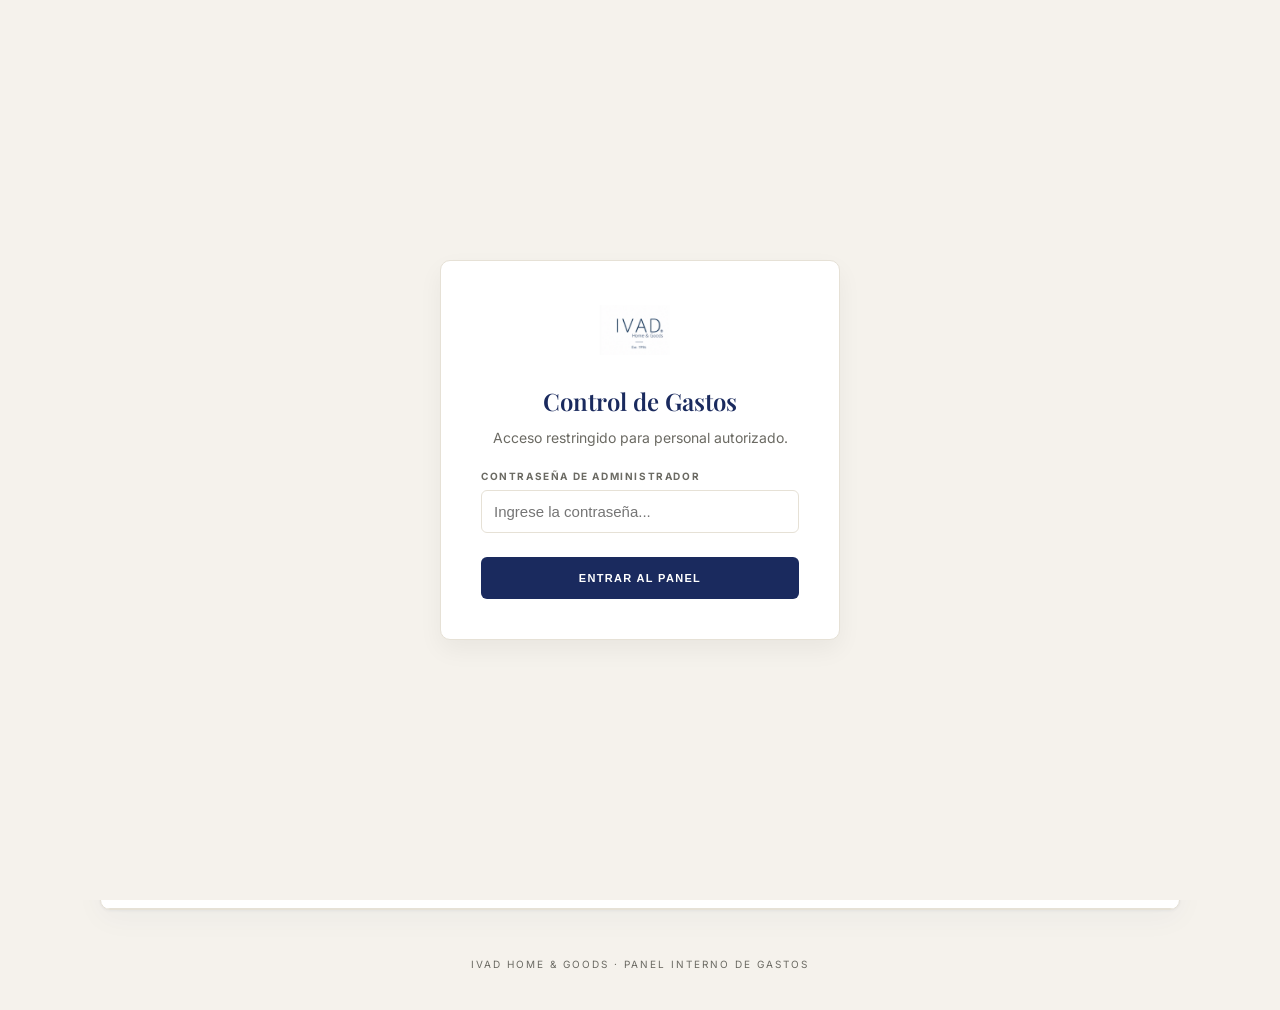
==== control_gastos/index.html @ ebfe9693 "Fix relative paths to be root-relative to support trailing slash and clean urls" ====
<!DOCTYPE html>
<html lang="es">
<head>
<meta charset="UTF-8" />
<meta name="viewport" content="width=device-width, initial-scale=1.0" />
<title>IVAD · Control de Gastos</title>
<meta name="description" content="Panel interno para registrar y controlar los gastos de IVAD Home & Goods." />
<link rel="preconnect" href="https://fonts.googleapis.com" />
<link rel="preconnect" href="https://fonts.gstatic.com" crossorigin />
<link href="https://fonts.googleapis.com/css2?family=Playfair+Display:wght@500;600;700&family=Inter:wght@400;500;600;700&display=swap" rel="stylesheet" />
<link rel="stylesheet" href="/control_gastos/styles.css" />
<script src="/control_gastos/chart.js"></script>
</head>
<body>
  <!-- Login Overlay for Restricted Access -->
  <div id="loginOverlay" style="position: fixed; top: 0; left: 0; width: 100vw; height: 100vh; background: var(--paper); display: flex; align-items: center; justify-content: center; z-index: 9999;">
    <div class="card" style="width: 100%; max-width: 400px; text-align: center; border: 1px solid var(--rule); padding: 40px; border-radius: 10px; box-shadow: 0 10px 25px rgba(0,0,0,0.05);">
      <img src="/ivad-logo.png" alt="IVAD" style="height: 64px; width: auto; margin-bottom: 20px;" />
      <h2 class="display sm" style="margin-bottom: 10px; color: var(--ink);">Control de Gastos</h2>
      <p style="color: var(--muted); font-size: 14px; margin-bottom: 24px;">Acceso restringido para personal autorizado.</p>
      
      <div id="loginError" style="display: none; background: var(--danger); color: white; padding: 10px; border-radius: 6px; font-size: 13px; margin-bottom: 16px; text-align: center; font-weight: 600;">
        Contraseña incorrecta
      </div>
      
      <form id="loginForm">
        <div style="text-align: left; margin-bottom: 24px;">
          <label style="display: block; font-size: 10px; font-weight: 700; letter-spacing: 0.16em; text-transform: uppercase; color: var(--muted); margin-bottom: 8px;" for="adminPass">Contraseña de Administrador</label>
          <input type="password" id="adminPass" style="width: 100%; padding: 12px; border: 1px solid var(--rule); border-radius: 6px; font-size: 15px; outline: none; color: var(--ink); background: var(--card);" placeholder="Ingrese la contraseña..." required />
        </div>
        <button type="submit" class="btn btn-primary" style="width: 100%; justify-content: center; padding: 14px;">Entrar al Panel</button>
      </form>
    </div>
  </div>

<main class="page">
  <div class="container">
    <!-- Header -->
    <header class="card header">
      <div class="header-left">
        <img src="/ivad-logo.png" alt="IVAD" style="height: 64px; width: auto;" />
        <div>
          <div class="tag">CONTROL INTERNO</div>
          <h1 class="display">Gastos de la Empresa</h1>
          <p class="subtitle">IVAD Home &amp; Goods · Registro y seguimiento</p>
        </div>
      </div>
      <div style="display: flex; gap: 12px; align-items: center; flex-wrap: wrap;">
        <button class="btn btn-outline" id="logoutBtn">
          Cerrar Sesión
        </button>
        <button class="btn btn-primary" id="openModal">
          <svg width="16" height="16" viewBox="0 0 24 24" fill="none" stroke="currentColor" stroke-width="2.5" stroke-linecap="round"><path d="M12 5v14M5 12h14"/></svg>
          Registrar gasto
        </button>
      </div>
    </header>

    <!-- Filters -->
    <div class="card filters">
      <div class="field">
        <label>Mes</label>
        <select id="filterMes"><option value="">Todos</option></select>
      </div>
      <div class="field">
        <label>Categoría</label>
        <select id="filterCat"><option value="">Todas</option></select>
      </div>
      <button class="btn-link" id="clearFilters" style="display:none">Limpiar filtros</button>
    </div>

    <!-- KPIs -->
    <div class="kpis">
      <div class="card kpi kpi-accent">
        <p class="tag">Gasto total</p>
        <p class="kpi-value" id="kpiTotal">$0.00</p>
        <p class="kpi-sub" id="kpiTotalSub">Histórico</p>
      </div>
      <div class="card kpi">
        <p class="tag">Movimientos</p>
        <p class="kpi-value" id="kpiCount">0</p>
        <p class="kpi-sub">Registros</p>
      </div>
      <div class="card kpi">
        <p class="tag">Gasto promedio</p>
        <p class="kpi-value" id="kpiAvg">$0.00</p>
        <p class="kpi-sub">Por movimiento</p>
      </div>
    </div>

    <!-- Charts -->
    <div class="charts" id="chartsWrap">
      <div class="card">
        <div class="tag mb">Gasto por categoría</div>
        <div class="chart-box"><canvas id="pieChart"></canvas></div>
      </div>
      <div class="card">
        <div class="tag mb">Gasto por mes · últimos 6</div>
        <div class="chart-box"><canvas id="barChart"></canvas></div>
      </div>
    </div>

    <!-- Table -->
    <div class="card table-card">
      <div class="table-head"><div class="tag">Movimientos</div></div>
      <div id="tableWrap"></div>
    </div>

    <p class="footer">IVAD Home &amp; Goods · Panel interno de gastos</p>
  </div>
</main>

<!-- Modal -->
<div class="modal-overlay" id="modal" hidden>
  <div class="modal">
    <div class="modal-head">
      <div>
        <div class="tag">NUEVO REGISTRO</div>
        <h2 class="display sm">Registrar gasto</h2>
      </div>
      <button class="icon-btn" id="closeModal" aria-label="Cerrar">✕</button>
    </div>
    <form id="expenseForm" class="modal-body">
      <div class="grid2">
        <label class="fld"><span>Fecha</span><input type="date" name="fecha" required /></label>
        <label class="fld"><span>Monto (RD$)</span><input type="number" step="0.01" min="0" name="monto" placeholder="0.00" required /></label>
      </div>
      <label class="fld"><span>Categoría</span>
        <select name="categoria" id="catSelect"></select>
      </label>
      <label class="fld"><span>Descripción</span>
        <input type="text" name="descripcion" maxlength="200" placeholder="Ej: Renovación dominio ivad.com.mx" required />
      </label>
      <div class="grid2">
        <label class="fld"><span>Proveedor</span><input type="text" name="proveedor" maxlength="120" placeholder="Opcional" /></label>
        <label class="fld"><span>Método de pago</span><select name="metodo_pago" id="metSelect"></select></label>
      </div>
      <label class="fld"><span>Notas</span><textarea name="notas" rows="2" maxlength="500" placeholder="Opcional"></textarea></label>
      <div class="modal-actions">
        <button type="button" class="btn btn-outline" id="cancelBtn">Cancelar</button>
        <button type="submit" class="btn btn-primary">Guardar gasto</button>
      </div>
    </form>
  </div>
</div>

<script src="/control_gastos/supabase.js"></script>
<script src="/control_gastos/script.js"></script>
</body>
</html>
---- control_gastos/styles.css ----
:root {
  --ink: #1a2a5e;
  --gold: #c9a961;
  --paper: #f5f2ec;
  --card: #ffffff;
  --rule: #e6e1d6;
  --muted: #6b6a63;
  --danger: #b04545;
  --radius: 10px;
  --shadow: 0 1px 3px rgba(26, 42, 94, 0.05), 0 8px 30px rgba(26, 42, 94, 0.04);
}

* { box-sizing: border-box; }
html, body { margin: 0; padding: 0; }
body {
  background: var(--paper);
  color: var(--ink);
  font-family: 'Inter', system-ui, -apple-system, sans-serif;
  font-size: 14px;
  -webkit-font-smoothing: antialiased;
}

.display {
  font-family: 'Playfair Display', serif;
  font-weight: 600;
  color: var(--ink);
  line-height: 1.15;
  font-size: 2rem;
  margin: 0;
}
.display.sm { font-size: 1.5rem; }

.page { min-height: 100vh; padding: 40px 20px; }
.container { max-width: 1080px; margin: 0 auto; display: flex; flex-direction: column; gap: 24px; }

.card {
  background: var(--card);
  border: 1px solid var(--rule);
  border-radius: var(--radius);
  padding: 24px;
  box-shadow: var(--shadow);
}
.tag { font-size: 10px; letter-spacing: 0.18em; text-transform: uppercase; color: var(--muted); font-weight: 700; margin: 0; }
.mb { margin-bottom: 16px; }
.subtitle { margin: 4px 0 0; font-size: 11px; letter-spacing: 0.18em; text-transform: uppercase; color: var(--muted); }

/* Header */
.header { display: flex; justify-content: space-between; align-items: center; gap: 20px; flex-wrap: wrap; }
.header-left { display: flex; align-items: center; gap: 18px; }

/* Buttons */
.btn {
  display: inline-flex;
  align-items: center;
  justify-content: center;
  gap: 8px;
  padding: 12px 20px;
  border-radius: 6px;
  font-size: 11px;
  letter-spacing: 0.12em;
  text-transform: uppercase;
  font-weight: 700;
  cursor: pointer;
  border: 1px solid transparent;
  transition: all 0.2s ease;
  outline: none;
}
.btn-primary { background: var(--ink); color: #fff; }
.btn-primary:hover { background: #121c42; transform: translateY(-1px); box-shadow: 0 4px 12px rgba(26, 42, 94, 0.15); }
.btn-primary:active { transform: translateY(0); }

.btn-outline { background: transparent; color: var(--ink); border-color: var(--rule); }
.btn-outline:hover { background: var(--paper); border-color: var(--ink); }

.btn-link { background: none; border: 0; color: var(--muted); font-size: 11px; text-transform: uppercase; letter-spacing: 0.12em; text-decoration: underline; cursor: pointer; padding: 0; }
.btn-link:hover { color: var(--ink); }

.icon-btn { background: none; border: 0; font-size: 20px; color: var(--muted); cursor: pointer; line-height: 1; transition: color 0.15s; }
.icon-btn:hover { color: var(--ink); }

/* Filters */
.filters { display: flex; flex-wrap: wrap; gap: 16px; align-items: flex-end; padding: 18px 24px; }
.field { display: flex; flex-direction: column; gap: 6px; }
.field label { font-size: 10px; letter-spacing: 0.16em; text-transform: uppercase; color: var(--muted); font-weight: 700; }

.field select {
  border: 1px solid var(--rule);
  border-radius: 6px;
  padding: 10px 14px;
  font-size: 14px;
  background: var(--card);
  font-family: inherit;
  color: var(--ink);
  min-width: 180px;
  cursor: pointer;
  transition: all 0.15s ease;
  outline: none;
}
.field select:hover { border-color: var(--ink); }
.field select:focus { border-color: var(--ink); box-shadow: 0 0 0 3px rgba(26, 42, 94, 0.08); }

/* Inputs en el Formulario del Modal */
.fld input, .fld select, .fld textarea {
  border: 1px solid var(--rule);
  border-radius: 6px;
  padding: 11px 14px;
  font-size: 14px;
  background: var(--card);
  font-family: inherit;
  color: var(--ink);
  width: 100%;
  transition: all 0.2s ease;
  outline: none;
}
.fld input::placeholder, .fld textarea::placeholder { color: #a3a199; }
.fld input:hover, .fld select:hover, .fld textarea:hover { border-color: var(--ink); }
.fld input:focus, .fld select:focus, .fld textarea:focus {
  border-color: var(--ink);
  box-shadow: 0 0 0 3px rgba(26, 42, 94, 0.08);
}

/* KPIs */
.kpis { display: grid; grid-template-columns: repeat(3, 1fr); gap: 16px; }
.kpi .kpi-value { font-family: 'Playfair Display', serif; font-size: 2rem; margin: 10px 0 6px; color: var(--ink); line-height: 1; }
.kpi .kpi-sub { margin: 0; font-size: 12px; color: var(--muted); }
.kpi-accent { border: 2px solid var(--ink); }

/* Charts */
.charts { display: grid; grid-template-columns: 1fr 1fr; gap: 16px; }
.chart-box { height: 300px; position: relative; }

/* Table */
.table-card { padding: 0; overflow: hidden; }
.table-head { padding: 20px 24px; border-bottom: 1px solid var(--rule); }
table { width: 100%; border-collapse: collapse; font-size: 14px; }
thead { background: #faf8f2; }
th { text-align: left; padding: 14px 18px; font-size: 10px; letter-spacing: 0.14em; text-transform: uppercase; color: var(--muted); font-weight: 700; border-bottom: 1px solid var(--rule); }
th.right, td.right { text-align: right; }
td { padding: 16px 18px; border-bottom: 1px solid var(--rule); color: var(--ink); vertical-align: middle; }
tbody tr { transition: background 0.15s; }
tbody tr:hover { background: #faf8f2; }
.chip { display: inline-block; background: rgba(26, 42, 94, 0.07); color: var(--ink); font-size: 10px; font-weight: 700; letter-spacing: 0.1em; text-transform: uppercase; padding: 4px 8px; border-radius: 4px; }
.muted { color: var(--muted); }
.note { font-size: 12px; color: var(--muted); margin-top: 4px; font-style: italic; }
.del-btn { background: none; border: 0; color: var(--muted); cursor: pointer; padding: 4px; font-size: 14px; transition: color 0.15s; }
.del-btn:hover { color: var(--danger); }
tfoot td { background: #faf8f2; font-weight: 600; padding: 18px; }
tfoot .total { font-family: 'Playfair Display', serif; font-size: 20px; color: var(--ink); }

.empty { padding: 60px 20px; text-align: center; }
.empty h3 { font-family: 'Playfair Display', serif; font-size: 1.5rem; color: var(--ink); margin: 0 0 8px; }
.empty p { color: var(--muted); margin: 0; font-size: 14px; }

.footer { text-align: center; font-size: 10px; letter-spacing: 0.2em; text-transform: uppercase; color: var(--muted); margin: 24px 0 0; }

/* Modal Premium */
.modal-overlay {
  position: fixed;
  inset: 0;
  background: rgba(16, 26, 58, 0.4);
  backdrop-filter: blur(4px);
  display: flex;
  align-items: center;
  justify-content: center;
  padding: 16px;
  z-index: 50;
  transition: all 0.3s ease;
}
.modal-overlay[hidden] { display: none; }
.modal {
  background: var(--card);
  border-radius: var(--radius);
  border: 1px solid var(--rule);
  box-shadow: 0 20px 50px rgba(16, 26, 58, 0.15);
  width: 100%;
  max-width: 560px;
  max-height: 90vh;
  overflow-y: auto;
  animation: modalEnter 0.25s cubic-bezier(0.16, 1, 0.3, 1);
}
@keyframes modalEnter {
  from { opacity: 0; transform: scale(0.96) translateY(10px); }
  to { opacity: 1; transform: scale(1) translateY(0); }
}

.modal-head { display: flex; justify-content: space-between; align-items: flex-start; padding: 24px; border-bottom: 1px solid var(--rule); }
.modal-head h2 { margin-top: 4px; }
.modal-body { padding: 24px; display: flex; flex-direction: column; gap: 20px; }
.fld { display: flex; flex-direction: column; gap: 6px; }
.fld > span { font-size: 10px; letter-spacing: 0.16em; text-transform: uppercase; color: var(--muted); font-weight: 700; }
.grid2 { display: grid; grid-template-columns: 1fr 1fr; gap: 16px; }
.modal-actions { display: flex; gap: 12px; padding-top: 12px; border-top: 1px solid var(--rule); }
.modal-actions .btn { flex: 1; justify-content: center; padding: 14px; font-size: 12px; }

@media (max-width: 780px) {
  .kpis { grid-template-columns: 1fr 1fr; }
  .charts { grid-template-columns: 1fr; }
  .display { font-size: 1.6rem; }
}
@media (max-width: 480px) {
  .kpis { grid-template-columns: 1fr; }
  .grid2 { grid-template-columns: 1fr; }
  .header { flex-direction: column; align-items: flex-start; }
}
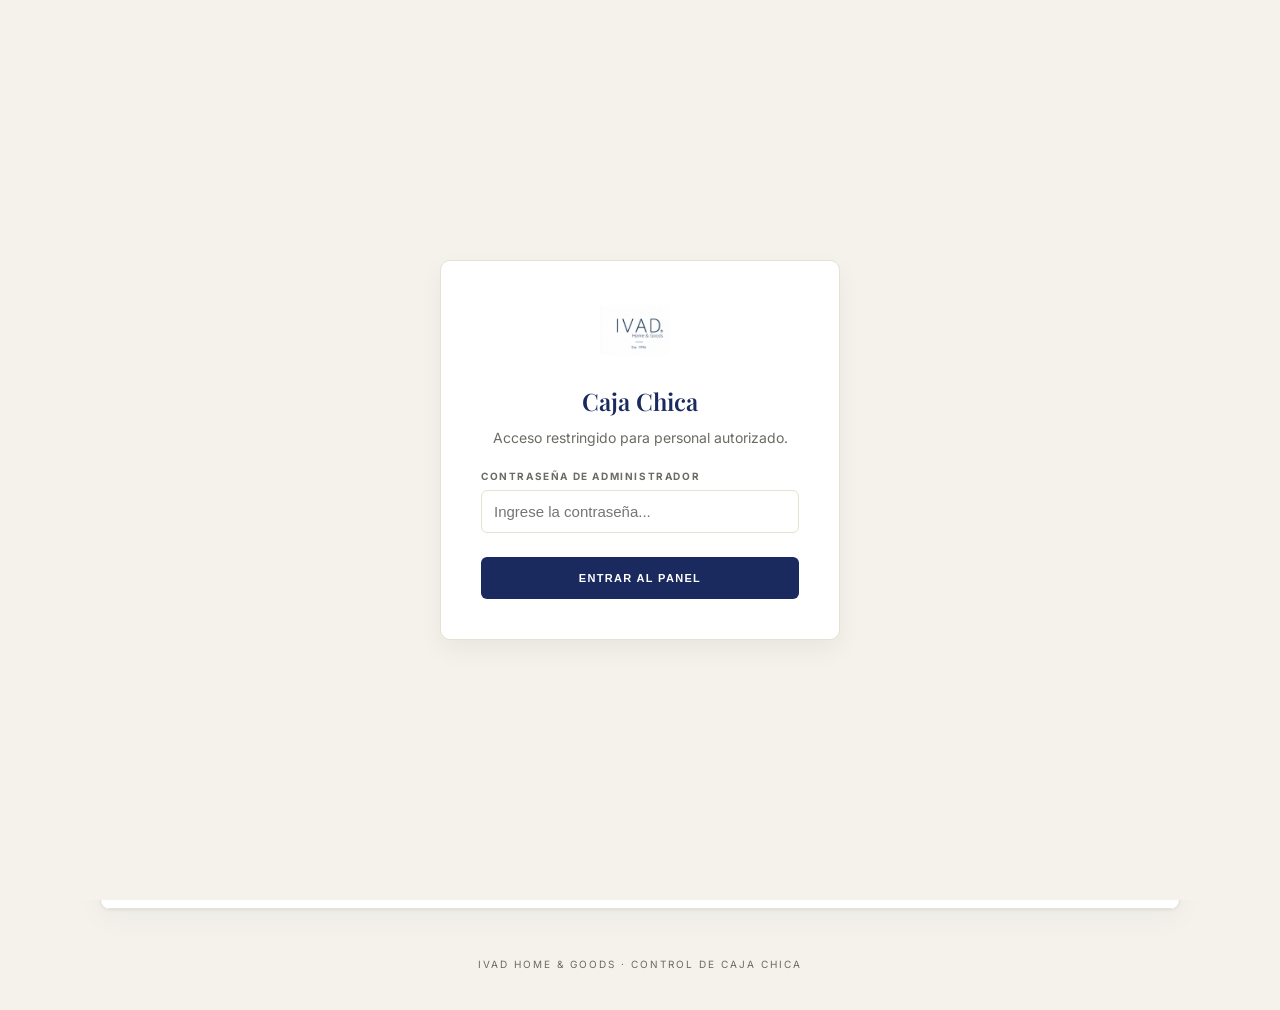
==== commit 70ec27e4: "Adapt Petty Cash ledger supporting deposits, expenses, available balance, and optional receipts" ====
--- a/control_gastos/index.html
+++ b/control_gastos/index.html
@@ -3,8 +3,8 @@
 <head>
 <meta charset="UTF-8" />
 <meta name="viewport" content="width=device-width, initial-scale=1.0" />
-<title>IVAD · Control de Gastos</title>
-<meta name="description" content="Panel interno para registrar y controlar los gastos de IVAD Home & Goods." />
+<title>IVAD · Caja Chica</title>
+<meta name="description" content="Panel interno para el control de la caja chica de IVAD Home & Goods." />
 <link rel="preconnect" href="https://fonts.googleapis.com" />
 <link rel="preconnect" href="https://fonts.gstatic.com" crossorigin />
 <link href="https://fonts.googleapis.com/css2?family=Playfair+Display:wght@500;600;700&family=Inter:wght@400;500;600;700&display=swap" rel="stylesheet" />
@@ -16,7 +16,7 @@
   <div id="loginOverlay" style="position: fixed; top: 0; left: 0; width: 100vw; height: 100vh; background: var(--paper); display: flex; align-items: center; justify-content: center; z-index: 9999;">
     <div class="card" style="width: 100%; max-width: 400px; text-align: center; border: 1px solid var(--rule); padding: 40px; border-radius: 10px; box-shadow: 0 10px 25px rgba(0,0,0,0.05);">
       <img src="/ivad-logo.png" alt="IVAD" style="height: 64px; width: auto; margin-bottom: 20px;" />
-      <h2 class="display sm" style="margin-bottom: 10px; color: var(--ink);">Control de Gastos</h2>
+      <h2 class="display sm" style="margin-bottom: 10px; color: var(--ink);">Caja Chica</h2>
       <p style="color: var(--muted); font-size: 14px; margin-bottom: 24px;">Acceso restringido para personal autorizado.</p>
       
       <div id="loginError" style="display: none; background: var(--danger); color: white; padding: 10px; border-radius: 6px; font-size: 13px; margin-bottom: 16px; text-align: center; font-weight: 600;">
@@ -41,8 +41,8 @@
         <img src="/ivad-logo.png" alt="IVAD" style="height: 64px; width: auto;" />
         <div>
           <div class="tag">CONTROL INTERNO</div>
-          <h1 class="display">Gastos de la Empresa</h1>
-          <p class="subtitle">IVAD Home &amp; Goods · Registro y seguimiento</p>
+          <h1 class="display">Control de Caja Chica</h1>
+          <p class="subtitle">IVAD Home &amp; Goods · Caja Chica y Gastos Menores</p>
         </div>
       </div>
       <div style="display: flex; gap: 12px; align-items: center; flex-wrap: wrap;">
@@ -51,7 +51,7 @@
         </button>
         <button class="btn btn-primary" id="openModal">
           <svg width="16" height="16" viewBox="0 0 24 24" fill="none" stroke="currentColor" stroke-width="2.5" stroke-linecap="round"><path d="M12 5v14M5 12h14"/></svg>
-          Registrar gasto
+          Registrar movimiento
         </button>
       </div>
     </header>
@@ -72,19 +72,19 @@
     <!-- KPIs -->
     <div class="kpis">
       <div class="card kpi kpi-accent">
-        <p class="tag">Gasto total</p>
-        <p class="kpi-value" id="kpiTotal">$0.00</p>
-        <p class="kpi-sub" id="kpiTotalSub">Histórico</p>
+        <p class="tag">Saldo disponible</p>
+        <p class="kpi-value" id="kpiSaldo">RD$ 0.00</p>
+        <p class="kpi-sub">Caja Chica</p>
       </div>
       <div class="card kpi">
-        <p class="tag">Movimientos</p>
-        <p class="kpi-value" id="kpiCount">0</p>
-        <p class="kpi-sub">Registros</p>
+        <p class="tag">Total Egresos</p>
+        <p class="kpi-value" id="kpiEgresos" style="color: var(--danger);">RD$ 0.00</p>
+        <p class="kpi-sub" id="kpiEgresosCount">0 Gastos</p>
       </div>
       <div class="card kpi">
-        <p class="tag">Gasto promedio</p>
-        <p class="kpi-value" id="kpiAvg">$0.00</p>
-        <p class="kpi-sub">Por movimiento</p>
+        <p class="tag">Total Ingresos</p>
+        <p class="kpi-value" id="kpiIngresos" style="color: #388e3c;">RD$ 0.00</p>
+        <p class="kpi-sub" id="kpiIngresosCount">0 Reposiciones</p>
       </div>
     </div>
 
@@ -95,7 +95,7 @@
         <div class="chart-box"><canvas id="pieChart"></canvas></div>
       </div>
       <div class="card">
-        <div class="tag mb">Gasto por mes · últimos 6</div>
+        <div class="tag mb">Historial de Caja Chica (Neto)</div>
         <div class="chart-box"><canvas id="barChart"></canvas></div>
       </div>
     </div>
@@ -106,7 +106,7 @@
       <div id="tableWrap"></div>
     </div>
 
-    <p class="footer">IVAD Home &amp; Goods · Panel interno de gastos</p>
+    <p class="footer">IVAD Home &amp; Goods · Control de Caja Chica</p>
   </div>
 </main>
 
@@ -116,31 +116,79 @@
     <div class="modal-head">
       <div>
         <div class="tag">NUEVO REGISTRO</div>
-        <h2 class="display sm">Registrar gasto</h2>
+        <h2 class="display sm">Registrar movimiento</h2>
       </div>
       <button class="icon-btn" id="closeModal" aria-label="Cerrar">✕</button>
     </div>
     <form id="expenseForm" class="modal-body">
       <div class="grid2">
+        <label class="fld"><span>Tipo de Movimiento</span>
+          <select name="tipo" id="typeSelect">
+            <option value="Egreso">Gasto (Egreso)</option>
+            <option value="Ingreso">Reposición (Ingreso)</option>
+          </select>
+        </label>
         <label class="fld"><span>Fecha</span><input type="date" name="fecha" required /></label>
+      </div>
+      <div class="grid2">
         <label class="fld"><span>Monto (RD$)</span><input type="number" step="0.01" min="0" name="monto" placeholder="0.00" required /></label>
+        <label class="fld" id="fldMetodo"><span>Método de pago</span><select name="metodo_pago" id="metSelect"></select></label>
       </div>
-      <label class="fld"><span>Categoría</span>
+      <label class="fld" id="fldCategoria"><span>Categoría</span>
         <select name="categoria" id="catSelect"></select>
       </label>
       <label class="fld"><span>Descripción</span>
-        <input type="text" name="descripcion" maxlength="200" placeholder="Ej: Renovación dominio ivad.com.mx" required />
+        <input type="text" name="descripcion" id="inputDescripcion" maxlength="200" placeholder="Ej: Café y azúcar para oficina" required />
       </label>
-      <div class="grid2">
-        <label class="fld"><span>Proveedor</span><input type="text" name="proveedor" maxlength="120" placeholder="Opcional" /></label>
-        <label class="fld"><span>Método de pago</span><select name="metodo_pago" id="metSelect"></select></label>
+      <div class="grid2" id="gridEgresoExtra">
+        <label class="fld" id="fldProveedor"><span>Proveedor</span><input type="text" name="proveedor" id="inputProveedor" maxlength="120" placeholder="Opcional" /></label>
       </div>
       <label class="fld"><span>Notas</span><textarea name="notas" rows="2" maxlength="500" placeholder="Opcional"></textarea></label>
+      
+      <!-- Evidencia / Recibo (Opcional) -->
+      <label class="fld" id="fldEvidencia">
+        <span>Evidencia / Recibo (Opcional)</span>
+        <div id="evidenceArea" style="border: 2px dashed var(--rule); border-radius: var(--radius); padding: 15px; text-align: center; cursor: pointer; background: var(--paper); transition: all 0.2s;">
+          <input type="file" id="evidenceInput" accept="image/*" capture="environment" style="display: none;" />
+          <div id="evidenceEmpty">
+            <svg width="24" height="24" viewBox="0 0 24 24" fill="none" stroke="currentColor" stroke-width="2" stroke-linecap="round" stroke-linejoin="round" style="color: var(--gold); margin-bottom: 5px; display: inline-block;"><path d="M23 19a2 2 0 0 1-2 2H3a2 2 0 0 1-2-2V8a2 2 0 0 1 2-2h4l2-3h6l2 3h4a2 2 0 0 1 2 2z"/><circle cx="12" cy="13" r="4"/></svg>
+            <div style="font-weight: 500; font-size: 13px; color: var(--ink);">Subir Recibo o Tomar Foto</div>
+            <div style="font-size: 11px; color: var(--muted); margin-top: 2px;">Formatos JPG, PNG. Opcional.</div>
+          </div>
+          <div id="evidencePreview" style="display: none; align-items: center; justify-content: space-between; gap: 10px; text-align: left;">
+            <div style="display: flex; align-items: center; gap: 10px;">
+              <img id="evidenceThumb" src="" style="width: 48px; height: 48px; object-fit: cover; border-radius: 6px; border: 1px solid var(--rule);" />
+              <div>
+                <div style="font-weight: 600; font-size: 13px; color: var(--ink);">Recibo cargado</div>
+                <div id="evidenceSize" style="font-size: 11px; color: var(--muted);">0 KB</div>
+              </div>
+            </div>
+            <button type="button" id="removeEvidenceBtn" style="background: none; border: none; color: var(--danger); font-size: 18px; cursor: pointer; padding: 5px;" title="Eliminar">🗑</button>
+          </div>
+        </div>
+      </label>
+
       <div class="modal-actions">
         <button type="button" class="btn btn-outline" id="cancelBtn">Cancelar</button>
-        <button type="submit" class="btn btn-primary">Guardar gasto</button>
+        <button type="submit" class="btn btn-primary">Guardar registro</button>
       </div>
     </form>
+  </div>
+</div>
+
+<!-- Modal para ver el Recibo en Grande -->
+<div class="modal-overlay" id="receiptModal" hidden>
+  <div class="modal" style="max-width: 500px;">
+    <div class="modal-head">
+      <div>
+        <div class="tag">EVIDENCIA</div>
+        <h2 class="display sm">Recibo / Factura</h2>
+      </div>
+      <button class="icon-btn" id="closeReceiptModal" aria-label="Cerrar">✕</button>
+    </div>
+    <div class="modal-body" style="text-align: center; padding: 20px 0;">
+      <img id="fullReceiptImg" src="" style="max-width: 100%; max-height: 70vh; object-fit: contain; border-radius: 6px; border: 1px solid var(--rule);" />
+    </div>
   </div>
 </div>
 
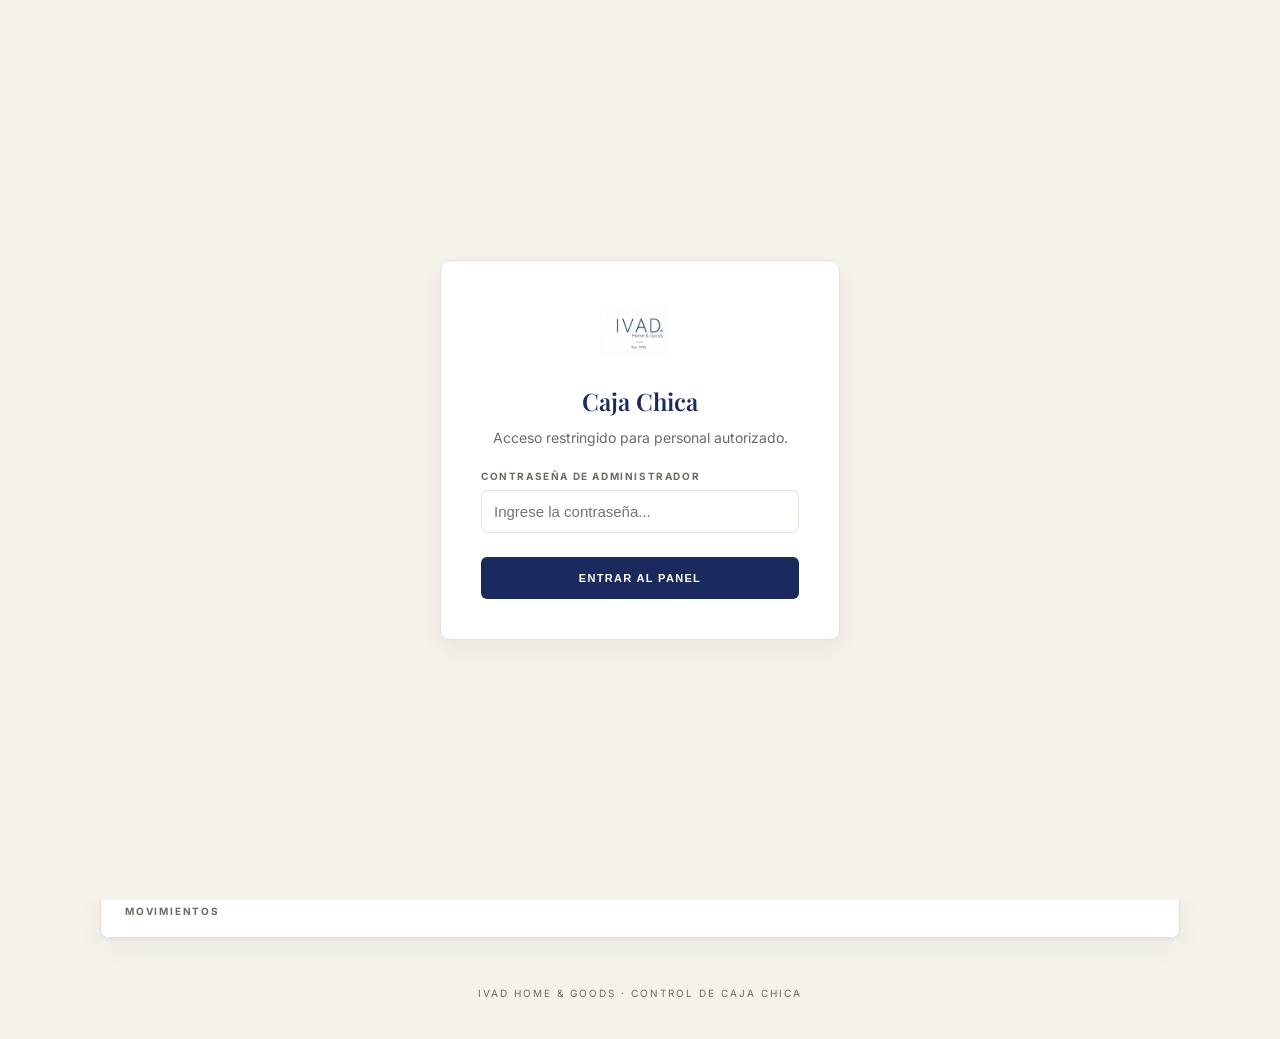
==== commit a75ffca1: "Enlarge IVAD logo in panels headers, print receipts, and global stylesheet" ====
--- a/control_gastos/index.html
+++ b/control_gastos/index.html
@@ -38,7 +38,7 @@
     <!-- Header -->
     <header class="card header">
       <div class="header-left">
-        <img src="/ivad-logo.png" alt="IVAD" style="height: 64px; width: auto;" />
+        <img src="/ivad-logo.png" alt="IVAD" style="height: 96px; width: auto;" />
         <div>
           <div class="tag">CONTROL INTERNO</div>
           <h1 class="display">Control de Caja Chica</h1>
@@ -78,12 +78,12 @@
       </div>
       <div class="card kpi">
         <p class="tag">Total Egresos</p>
-        <p class="kpi-value" id="kpiEgresos" style="color: var(--danger);">RD$ 0.00</p>
+        <p class="kpi-value" id="kpiEgresos" style="color: var(--ink);">RD$ 0.00</p>
         <p class="kpi-sub" id="kpiEgresosCount">0 Gastos</p>
       </div>
       <div class="card kpi">
         <p class="tag">Total Ingresos</p>
-        <p class="kpi-value" id="kpiIngresos" style="color: #388e3c;">RD$ 0.00</p>
+        <p class="kpi-value" id="kpiIngresos" style="color: var(--gold);">RD$ 0.00</p>
         <p class="kpi-sub" id="kpiIngresosCount">0 Reposiciones</p>
       </div>
     </div>
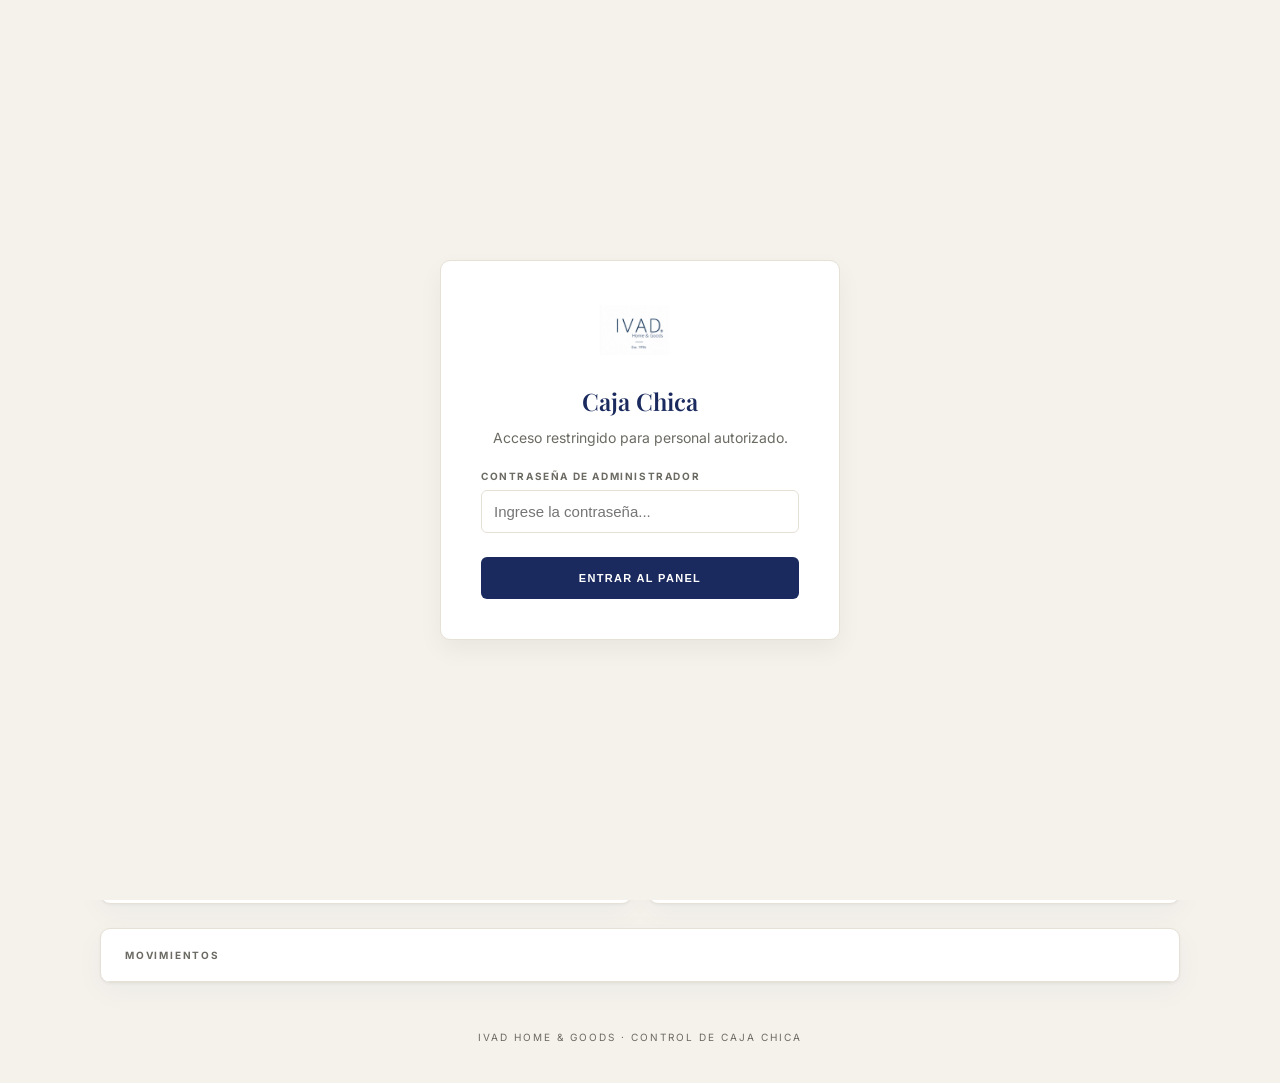
==== commit 86fcdc43: "Enlarge IVAD logo to maximum: 120px globally, 140px in headers, and 150px in printed receipts" ====
--- a/control_gastos/index.html
+++ b/control_gastos/index.html
@@ -38,7 +38,7 @@
     <!-- Header -->
     <header class="card header">
       <div class="header-left">
-        <img src="/ivad-logo.png" alt="IVAD" style="height: 96px; width: auto;" />
+        <img src="/ivad-logo.png" alt="IVAD" style="height: 140px; width: auto;" />
         <div>
           <div class="tag">CONTROL INTERNO</div>
           <h1 class="display">Control de Caja Chica</h1>
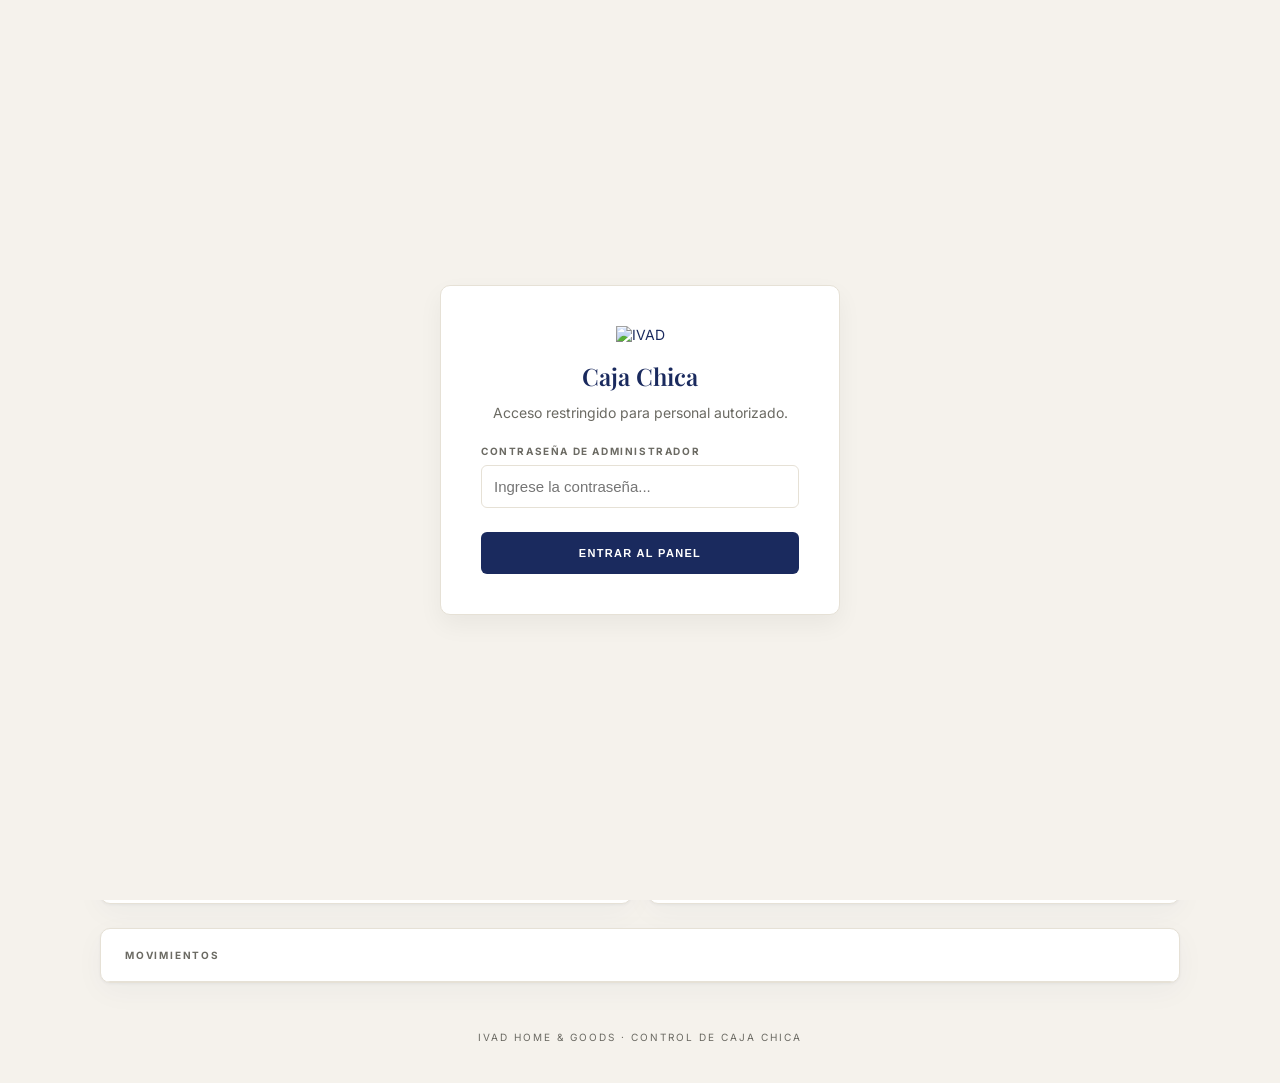
==== commit 58440737: "Actualizar logo transparente en todo el portal de Tecnologia y corregir conexion Supabase en solicit" ====
--- a/control_gastos/index.html
+++ b/control_gastos/index.html
@@ -15,7 +15,7 @@
   <!-- Login Overlay for Restricted Access -->
   <div id="loginOverlay" style="position: fixed; top: 0; left: 0; width: 100vw; height: 100vh; background: var(--paper); display: flex; align-items: center; justify-content: center; z-index: 9999;">
     <div class="card" style="width: 100%; max-width: 400px; text-align: center; border: 1px solid var(--rule); padding: 40px; border-radius: 10px; box-shadow: 0 10px 25px rgba(0,0,0,0.05);">
-      <img src="/ivad-logo.png" alt="IVAD" style="height: 64px; width: auto; margin-bottom: 20px;" />
+      <img src="https://rbtdahmhaksdvupsmkma.supabase.co/storage/v1/object/public/product-images/logo_transparent.png" alt="IVAD" style="height: 90px; width: auto; margin-bottom: 20px;" />
       <h2 class="display sm" style="margin-bottom: 10px; color: var(--ink);">Caja Chica</h2>
       <p style="color: var(--muted); font-size: 14px; margin-bottom: 24px;">Acceso restringido para personal autorizado.</p>
       
@@ -38,7 +38,7 @@
     <!-- Header -->
     <header class="card header">
       <div class="header-left">
-        <img src="/ivad-logo.png" alt="IVAD" style="height: 140px; width: auto;" />
+        <img src="https://rbtdahmhaksdvupsmkma.supabase.co/storage/v1/object/public/product-images/logo_transparent.png" alt="IVAD" style="height: 140px; width: auto;" />
         <div>
           <div class="tag">CONTROL INTERNO</div>
           <h1 class="display">Control de Caja Chica</h1>
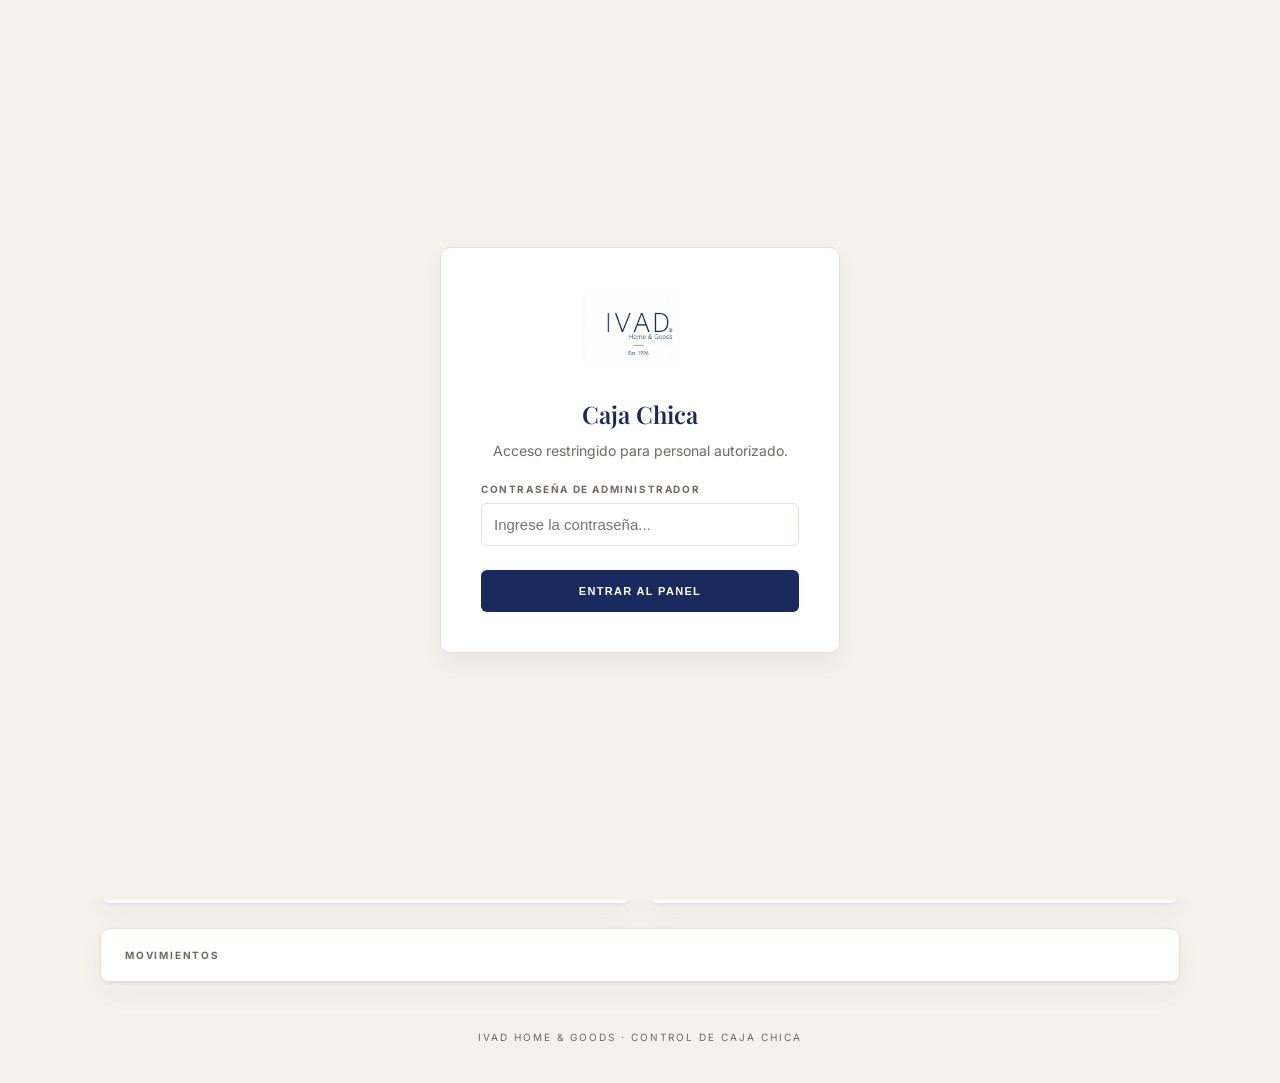
==== commit e5695074: "Restaurar logo de IVAD y actualizar conexion a Supabase activo" ====
--- a/control_gastos/index.html
+++ b/control_gastos/index.html
@@ -15,7 +15,7 @@
   <!-- Login Overlay for Restricted Access -->
   <div id="loginOverlay" style="position: fixed; top: 0; left: 0; width: 100vw; height: 100vh; background: var(--paper); display: flex; align-items: center; justify-content: center; z-index: 9999;">
     <div class="card" style="width: 100%; max-width: 400px; text-align: center; border: 1px solid var(--rule); padding: 40px; border-radius: 10px; box-shadow: 0 10px 25px rgba(0,0,0,0.05);">
-      <img src="https://rbtdahmhaksdvupsmkma.supabase.co/storage/v1/object/public/product-images/logo_transparent.png" alt="IVAD" style="height: 90px; width: auto; margin-bottom: 20px;" />
+      <img src="/ivad-logo.png" alt="IVAD" style="height: 90px; width: auto; margin-bottom: 20px;" />
       <h2 class="display sm" style="margin-bottom: 10px; color: var(--ink);">Caja Chica</h2>
       <p style="color: var(--muted); font-size: 14px; margin-bottom: 24px;">Acceso restringido para personal autorizado.</p>
       
@@ -38,7 +38,7 @@
     <!-- Header -->
     <header class="card header">
       <div class="header-left">
-        <img src="https://rbtdahmhaksdvupsmkma.supabase.co/storage/v1/object/public/product-images/logo_transparent.png" alt="IVAD" style="height: 140px; width: auto;" />
+        <img src="/ivad-logo.png" alt="IVAD" style="height: 140px; width: auto;" />
         <div>
           <div class="tag">CONTROL INTERNO</div>
           <h1 class="display">Control de Caja Chica</h1>
